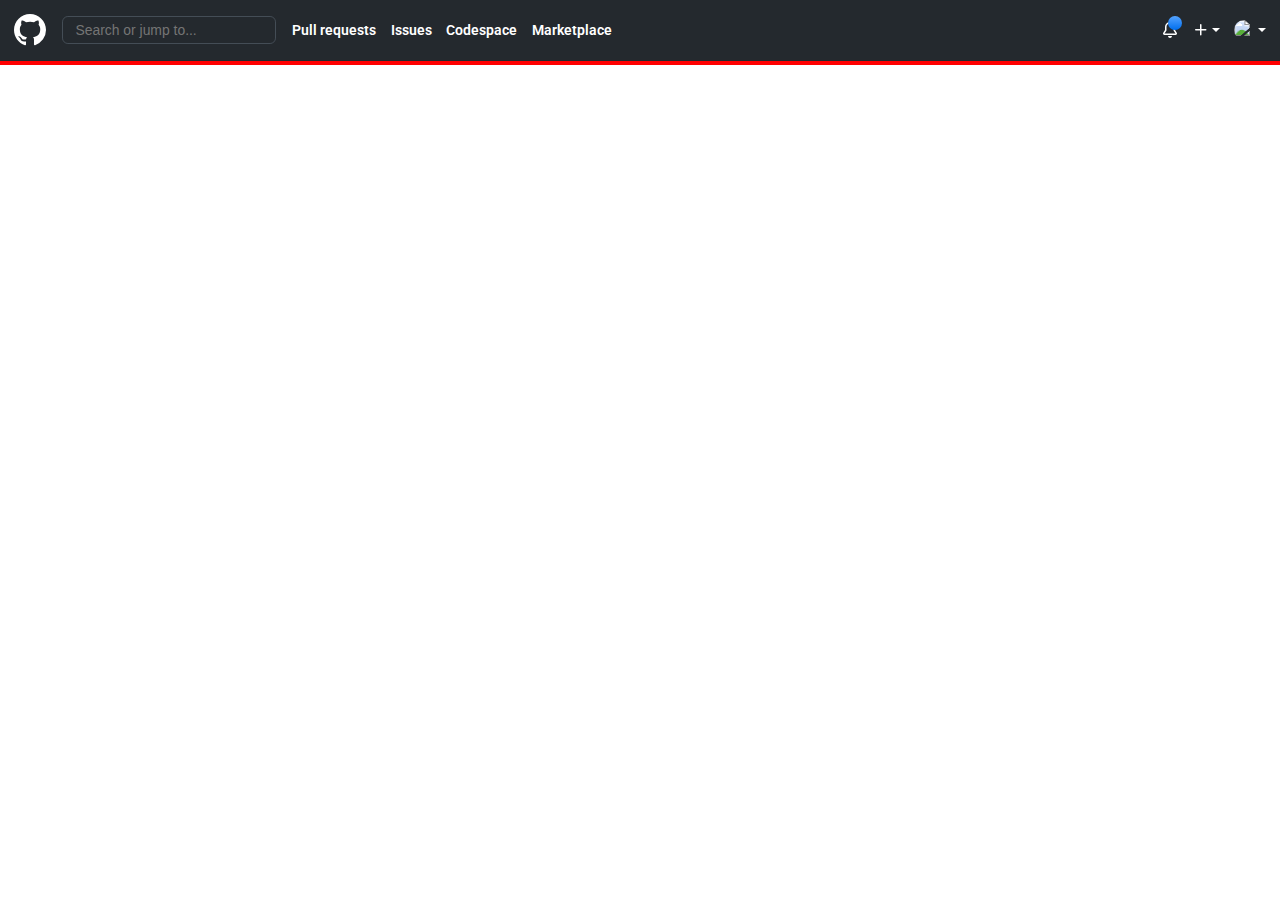
==== index.html @ ff1bb0bd "done with the header part" ====
<!DOCTYPE html>
<html lang="en">
<head>
  <meta charset="UTF-8">
  <meta http-equiv="X-UA-Compatible" content="IE=edge">
  <meta name="viewport" content="width=device-width, initial-scale=1.0">
  <link rel="stylesheet" href="style.css">
  <link rel="preconnect" href="https://fonts.gstatic.com">
  <link href="https://fonts.googleapis.com/css2?family=Roboto:wght@300;400;500;700&display=swap" rel="stylesheet">
  <title>Buycoins coding challenge</title>
</head>
<body>


  <header class="header">
    <div class="display--flex header__container">
      <div class="hide--desktop header__menu">
        <button id="menu-btn" class="menu-btn center display--flex" style="border: non;" type="button">
          <svg aria-hidden="true" viewBox="0 0 16 16" version="1.1" data-view-component="true" height="24" width="24" class="header__icon--color">
            <path fill-rule="evenodd" d="M1 2.75A.75.75 0 011.75 2h12.5a.75.75 0 110 1.5H1.75A.75.75 0 011 2.75zm0 5A.75.75 0 011.75 7h12.5a.75.75 0 110 1.5H1.75A.75.75 0 011 7.75zM1.75 12a.75.75 0 100 1.5h12.5a.75.75 0 100-1.5H1.75z"></path>
          </svg>
        </button>
      </div>
  
      <div class="display--flex center"  >
        <div class="" style=" margin-right: 1rem;">
          <a class="center display--flex" href="#" aria-label="Homepage ">
            <svg class="header__icon--color" height="32" viewBox="0 0 16 16" version="1.1" width="32" aria-hidden="true"><path fill-rule="evenodd" d="M8 0C3.58 0 0 3.58 0 8c0 3.54 2.29 6.53 5.47 7.59.4.07.55-.17.55-.38 0-.19-.01-.82-.01-1.49-2.01.37-2.53-.49-2.69-.94-.09-.23-.48-.94-.82-1.13-.28-.15-.68-.52-.01-.53.63-.01 1.08.58 1.23.82.72 1.21 1.87.87 2.33.66.07-.52.28-.87.51-1.07-1.78-.2-3.64-.89-3.64-3.95 0-.87.31-1.59.82-2.15-.08-.2-.36-1.02.08-2.12 0 0 .67-.21 2.2.82.64-.18 1.32-.27 2-.27.68 0 1.36.09 2 .27 1.53-1.04 2.2-.82 2.2-.82.44 1.1.16 1.92.08 2.12.51.56.82 1.27.82 2.15 0 3.07-1.87 3.75-3.65 3.95.29.25.54.73.54 1.48 0 1.07-.01 1.93-.01 2.2 0 .21.15.46.55.38A8.013 8.013 0 0016 8c0-4.42-3.58-8-8-8z"></path></svg>
          </a>
        </div>
  
        <div class="hide--mobile">
          <div class="display--flex center">
            <div  style="margin-right: 1rem;">
              <form class="search-form" action="">
                <div class="search-form__control display--flex center">
                  <input class="search-form__input" id="search" type="search" name="search" placeholder="Search or jump to...">
                  <img src="https://github.githubassets.com/images/search-key-slash.svg" alt="" class="">
                </div>
              </form>
            </div>

    
            <nav class="header-nav display--flex center">
              <a class="header-nav__item"  href="#">Pull requests</a>
              <a class="header-nav__item" href="#">Issues</a>
              <a class="header-nav__item" href="#">Codespace</a>
              <a class="header-nav__item" href="#">Marketplace</a>
            </nav>
          </div>
        </div>
      </div>
  
      <div class="display--flex center">
        <div class="header__icon-wrapper notification position--relative">
          <a class="center display--flex" href="#">
            <svg aria-hidden="true" viewBox="0 0 16 16" version="1.1" data-view-component="true" height="16" width="16" class="header__icon--color">
              <path d="M8 16a2 2 0 001.985-1.75c.017-.137-.097-.25-.235-.25h-3.5c-.138 0-.252.113-.235.25A2 2 0 008 16z"></path><path fill-rule="evenodd" d="M8 1.5A3.5 3.5 0 004.5 5v2.947c0 .346-.102.683-.294.97l-1.703 2.556a.018.018 0 00-.003.01l.001.006c0 .002.002.004.004.006a.017.017 0 00.006.004l.007.001h10.964l.007-.001a.016.016 0 00.006-.004.016.016 0 00.004-.006l.001-.007a.017.017 0 00-.003-.01l-1.703-2.554a1.75 1.75 0 01-.294-.97V5A3.5 3.5 0 008 1.5zM3 5a5 5 0 0110 0v2.947c0 .05.015.098.042.139l1.703 2.555A1.518 1.518 0 0113.482 13H2.518a1.518 1.518 0 01-1.263-2.36l1.703-2.554A.25.25 0 003 7.947V5z"></path>
            </svg>
          </a>
          <span class="notification-indicator"></span>
        </div>
 
  
        <div class="hide--mobile header__icon-wrapper">
          <div class="center display--flex">
            <svg class="header__icon--color" aria-hidden="true" viewBox="0 0 16 16" version="1.1" data-view-component="true" height="16" width="16" class="octicon octicon-plus">
              <path fill-rule="evenodd" d="M7.75 2a.75.75 0 01.75.75V7h4.25a.75.75 0 110 1.5H8.5v4.25a.75.75 0 11-1.5 0V8.5H2.75a.75.75 0 010-1.5H7V2.75A.75.75 0 017.75 2z"></path>
            </svg>
            <span class="dropdown-icon"></span>
          </div>
        </div>
  
        <div class="hide--mobile header__icon-wrapper">
          <div class="center display--flex">
            <img src="https://avatars.githubusercontent.com/u/23723199?s=60&amp;v=4" alt="@domkoder" size="20" data-view-component="true" height="20" width="20" class="header__avatar">
            <span class="dropdown-icon"></span>
          </div>
        </div>
      </div>
    </div>

    <div id="mobile-nav" class="hide">
      <div class="display--flex flex--colume">
        <div>
          <form class="search-form" action="">
            <div class="search-form__control display--flex center">
              <input class="search-form__input" id="search" type="search" name="search" placeholder="Search or jump to...">
              <img src="https://github.githubassets.com/images/search-key-slash.svg" alt="" class="">
            </div>
          </form>
        </div>
  
  
        <nav class="header-nav display--flex flex--colume">
          <a class="header-nav__item"  href="#">Pull requests</a>
          <a class="header-nav__item" href="#">Issues</a>
          <a class="header-nav__item" href="#">Codespace</a>
          <a class="header-nav__item" href="#">Marketplace</a>
        </nav>
      </div>
    </div>
  </header>
  <main style="border: 2px solid red;">

  </main>
</body>
<script src="app.js"></script>
</html>
---- style.css ----
* {
	box-sizing: border-box;
}

body {
	border: 0;
	margin: 0;
	font-family: "Roboto", sans-serif;
}

a {
	text-decoration: none;
}

.header {
	padding: 0.9rem;
	font-size: 0.87rem;
	line-height: 1.5;
	color: #ffffffb3;
	background-color: #24292e;
}

.header__container {
	flex-direction: row;
	justify-content: space-between;
	align-items: center;
}

.header__icon--color {
	fill: #fff;
}

.header__menu {
	/* border: 2px solid white; */
}

.header-nav {
	/* border: 2px solid purple; */
}

.header-nav__item {
	font-weight: 600;
	color: #fff;
	white-space: nowrap;
	padding-top: 0.5rem;
	padding-bottom: 0.5rem;
	border-top: 1px solid #444d56;
}

.header__avatar {
	border-radius: 50%;
}

.search-form {
	margin-top: 1rem;
	margin-bottom: 1rem;
}

.search-form__control {
	padding-right: 0.5rem;
	width: 100%;
	max-width: 100%;
	font-weight: 400;
	font-size: inherit;
	color: #fff;
	vertical-align: middle;
	background-color: #24292e;
	border: 1px solid #444d56;
	box-shadow: none;
	border-radius: 0.37rem;
}

.search-form__input {
	padding: 0.31rem 0.75rem;
	width: 100%;
	font-size: inherit;
	color: inherit;
	background: none;
	border: 0;
	box-shadow: none;
	outline: none;
}

.search-form__control:focus-within {
	border: 1px solid #0366d6;
	background-color: #444d56;
}

.dropdown-icon {
	display: inline-block;
	vertical-align: middle;
	content: "";
	border-top: 4px solid #ffffff;
	border-right: 4px solid transparent;
	border-bottom: 0 solid transparent;
	border-left: 4px solid transparent;
	margin-left: 0.2rem;
}

.menu-btn {
	border: none;
	background-color: transparent;
	margin: 0;
	padding: 0;
	/* border: 2px solid red; */
	/* display: flex;
	align-items: center;
	justify-content: center; */
}

.notification-indicator {
	position: absolute;
	top: -0.37rem;
	left: 0.37rem;
	display: block;
	width: 0.87rem;
	height: 0.87rem;
	background-image: linear-gradient(#54a3ff, #006eed);
	/* background-clip: padding-box; */
	border-radius: 50%;
}

.position--relative {
	position: relative;
}
.border--red {
	border: 2px solid red;
}

.border--green {
	border: 2px solid green;
}

.border--yellow {
	border: 2px solid pink;
}

.hide {
	display: none;
}

.show {
	display: block;
}

.hide--mobile {
	display: none;
}

.hide--desktop {
	display: block;
}

.display--flex {
	display: flex;
}

.flex--colume {
	flex-direction: column;
}

.center {
	align-items: center;
	justify-content: center;
}

/* Desktop */
@media screen and (min-width: 770px) {
	.hide--mobile {
		display: block;
	}
	.hide--desktop {
		display: none;
	}

	.header-nav__item + .header-nav__item,
	.header__icon-wrapper + .header__icon-wrapper {
		margin-left: 0.9rem;
	}

	.search-form {
		margin-top: 0;
		margin-bottom: 0;
	}

	.header-nav__item {
		padding-top: 0rem;
		padding-bottom: 0rem;
		border-top: none;
	}
}
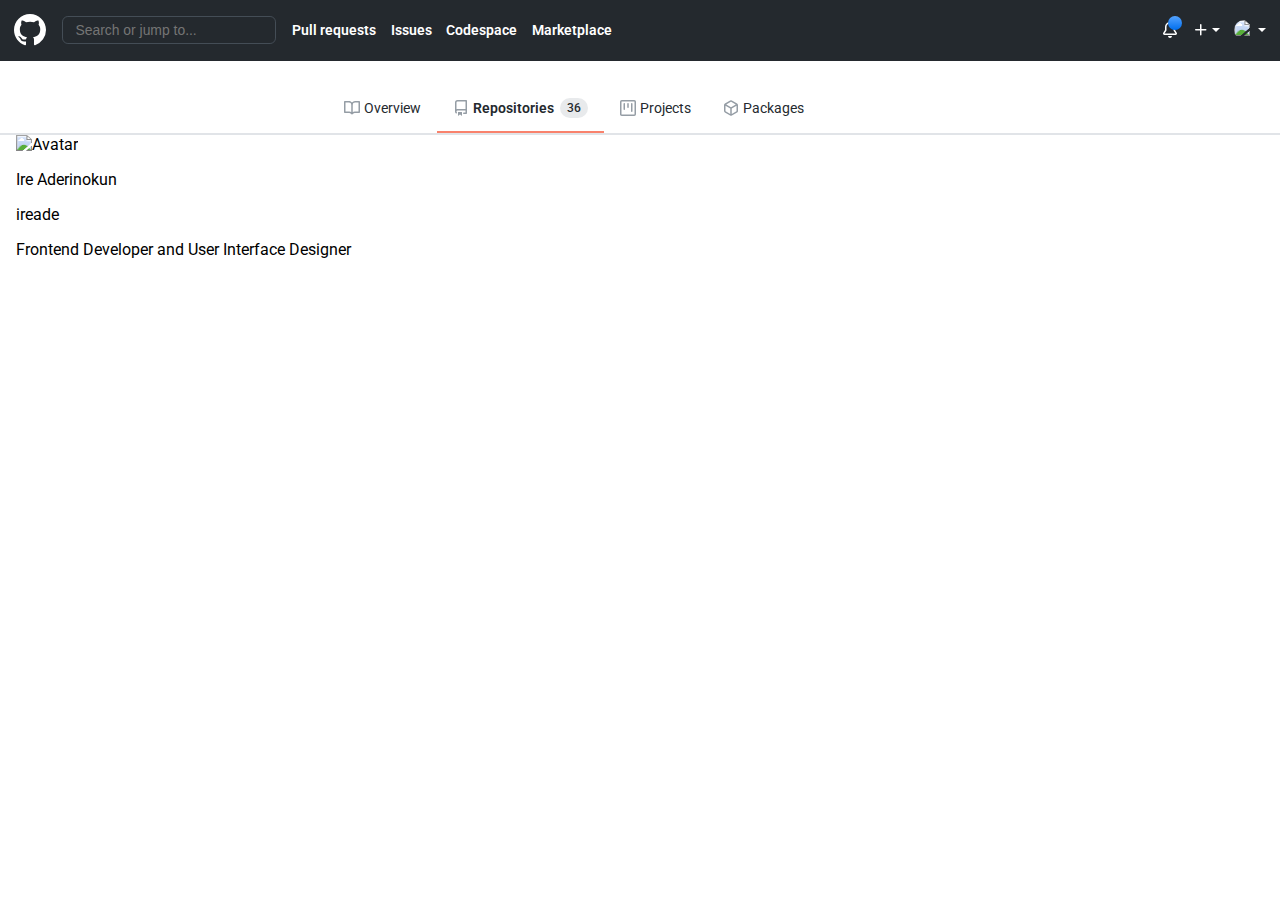
==== commit bce969d3: "trying something new" ====
--- a/index.html
+++ b/index.html
@@ -101,9 +101,64 @@
       </div>
     </div>
   </header>
-  <main style="border: 2px solid red;">
+  <main">
+    <div class="line hide--mobile" style="margin-top: 1.5rem;">
+      <div class="container display--flex">
+        <div class="invisible-div" style="width: 25%; flex-shrink: 0;"></div>
+        <nav class="sub-nav display--flex">
+          <a href="#" class="sub-nav__item display--flex center">
+            <svg aria-hidden="true" viewBox="0 0 16 16" version="1.1" data-view-component="true" height="16" width="16" class="sub-nav__icon">
+              <path fill-rule="evenodd" d="M0 1.75A.75.75 0 01.75 1h4.253c1.227 0 2.317.59 3 1.501A3.744 3.744 0 0111.006 1h4.245a.75.75 0 01.75.75v10.5a.75.75 0 01-.75.75h-4.507a2.25 2.25 0 00-1.591.659l-.622.621a.75.75 0 01-1.06 0l-.622-.621A2.25 2.25 0 005.258 13H.75a.75.75 0 01-.75-.75V1.75zm8.755 3a2.25 2.25 0 012.25-2.25H14.5v9h-3.757c-.71 0-1.4.201-1.992.572l.004-7.322zm-1.504 7.324l.004-5.073-.002-2.253A2.25 2.25 0 005.003 2.5H1.5v9h3.757a3.75 3.75 0 011.994.574z"></path>
+            </svg>
 
+            Overview
+          </a>
+
+          <a href="#" class="sub-nav__item sub-nav__item--active display--flex center">
+            <svg aria-hidden="true" viewBox="0 0 16 16" version="1.1" data-view-component="true" height="16" width="16" class="sub-nav__icon">
+              <path fill-rule="evenodd" d="M2 2.5A2.5 2.5 0 014.5 0h8.75a.75.75 0 01.75.75v12.5a.75.75 0 01-.75.75h-2.5a.75.75 0 110-1.5h1.75v-2h-8a1 1 0 00-.714 1.7.75.75 0 01-1.072 1.05A2.495 2.495 0 012 11.5v-9zm10.5-1V9h-8c-.356 0-.694.074-1 .208V2.5a1 1 0 011-1h8zM5 12.25v3.25a.25.25 0 00.4.2l1.45-1.087a.25.25 0 01.3 0L8.6 15.7a.25.25 0 00.4-.2v-3.25a.25.25 0 00-.25-.25h-3.5a.25.25 0 00-.25.25z"></path>
+            </svg>
+            
+            Repositories
+
+            <span class="count">36</span>
+          </a>
+
+          <a href="#" class="sub-nav__item display--flex center">
+            <svg aria-hidden="true" viewBox="0 0 16 16" version="1.1" data-view-component="true" height="16" width="16" class="sub-nav__icon">
+              <path fill-rule="evenodd" d="M1.75 0A1.75 1.75 0 000 1.75v12.5C0 15.216.784 16 1.75 16h12.5A1.75 1.75 0 0016 14.25V1.75A1.75 1.75 0 0014.25 0H1.75zM1.5 1.75a.25.25 0 01.25-.25h12.5a.25.25 0 01.25.25v12.5a.25.25 0 01-.25.25H1.75a.25.25 0 01-.25-.25V1.75zM11.75 3a.75.75 0 00-.75.75v7.5a.75.75 0 001.5 0v-7.5a.75.75 0 00-.75-.75zm-8.25.75a.75.75 0 011.5 0v5.5a.75.75 0 01-1.5 0v-5.5zM8 3a.75.75 0 00-.75.75v3.5a.75.75 0 001.5 0v-3.5A.75.75 0 008 3z"></path>
+            </svg>
+            
+            Projects
+          </a>
+
+          <a href="#" class="sub-nav__item display--flex center">
+            <svg aria-hidden="true" viewBox="0 0 16 16" version="1.1" data-view-component="true" height="16" width="16" class="sub-nav__icon">
+              <path fill-rule="evenodd" d="M8.878.392a1.75 1.75 0 00-1.756 0l-5.25 3.045A1.75 1.75 0 001 4.951v6.098c0 .624.332 1.2.872 1.514l5.25 3.045a1.75 1.75 0 001.756 0l5.25-3.045c.54-.313.872-.89.872-1.514V4.951c0-.624-.332-1.2-.872-1.514L8.878.392zM7.875 1.69a.25.25 0 01.25 0l4.63 2.685L8 7.133 3.245 4.375l4.63-2.685zM2.5 5.677v5.372c0 .09.047.171.125.216l4.625 2.683V8.432L2.5 5.677zm6.25 8.271l4.625-2.683a.25.25 0 00.125-.216V5.677L8.75 8.432v5.516z"></path>
+            </svg>
+            
+            Packages
+          </a>
+        </nav>
+      </div>
+    </div>
+    <div class="container display--flex">
+      <div class="invisible-div">
+        <div>
+          <div>
+            <img style="height:auto;" alt="Avatar" width="260" height="260" class="avatar avatar-user width-full border color-bg-primary" src="https://avatars.githubusercontent.com/u/8677283?v=4">
+          </div>
+          <div>
+            <p>Ire Aderinokun</p>
+            <p>ireade</p>
+          </div>
+        </div>
+
+        <p>Frontend Developer and User Interface Designer</p>      
+      </div>
+
+    </div>
   </main>
 </body>
-<script src="app.js"></script>
+<script src="ui.js"></script>
 </html>--- a/style.css
+++ b/style.css
@@ -6,6 +6,7 @@
 	border: 0;
 	margin: 0;
 	font-family: "Roboto", sans-serif;
+	overflow: auto;
 }
 
 a {
@@ -120,9 +121,59 @@
 	border-radius: 50%;
 }
 
+.sub-nav {
+	width: 75%;
+	flex-shrink: 0;
+}
+
+.sub-nav__item {
+	padding: 8px 16px;
+	font-size: 14px;
+	line-height: 30px;
+	color: #24292e;
+	border: 0;
+	border-bottom: 2px solid transparent;
+}
+
+.sub-nav__item--active {
+	font-weight: 600;
+	color: #24292e;
+	border-bottom-color: #f9826c;
+}
+
+.sub-nav__icon {
+	margin-right: 4px;
+	fill: #959da5;
+}
+
+.container {
+	max-width: 1400px;
+	margin: 0 auto;
+	padding: 0 1rem;
+}
+
+.line {
+	border-bottom: 2px solid #e1e4e8;
+}
+
+.count {
+	display: inline-block;
+	/* min-width: 20px; */
+	padding: 0 6px;
+	margin-left: 6px;
+	font-size: 12px;
+	font-weight: 500;
+	line-height: 18px;
+	color: #24292e;
+	background-color: #d1d5da80;
+	border: 1px solid transparent;
+	border-radius: 2em;
+}
+
 .position--relative {
 	position: relative;
 }
+
 .border--red {
 	border: 2px solid red;
 }
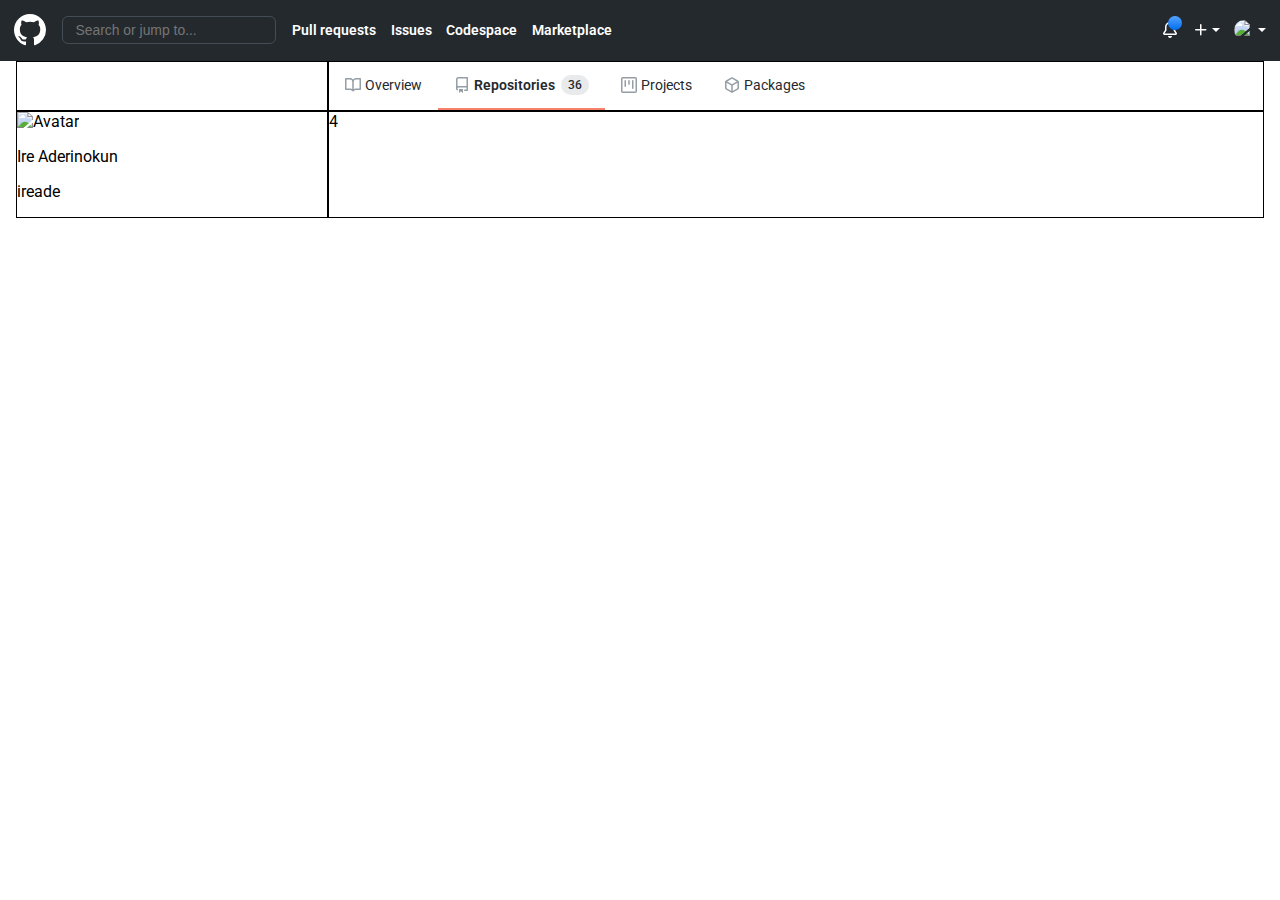
==== commit d4e338e7: "made few changes" ====
--- a/index.html
+++ b/index.html
@@ -102,61 +102,65 @@
     </div>
   </header>
   <main">
-    <div class="line hide--mobile" style="margin-top: 1.5rem;">
-      <div class="container display--flex">
-        <div class="invisible-div" style="width: 25%; flex-shrink: 0;"></div>
-        <nav class="sub-nav display--flex">
-          <a href="#" class="sub-nav__item display--flex center">
-            <svg aria-hidden="true" viewBox="0 0 16 16" version="1.1" data-view-component="true" height="16" width="16" class="sub-nav__icon">
-              <path fill-rule="evenodd" d="M0 1.75A.75.75 0 01.75 1h4.253c1.227 0 2.317.59 3 1.501A3.744 3.744 0 0111.006 1h4.245a.75.75 0 01.75.75v10.5a.75.75 0 01-.75.75h-4.507a2.25 2.25 0 00-1.591.659l-.622.621a.75.75 0 01-1.06 0l-.622-.621A2.25 2.25 0 005.258 13H.75a.75.75 0 01-.75-.75V1.75zm8.755 3a2.25 2.25 0 012.25-2.25H14.5v9h-3.757c-.71 0-1.4.201-1.992.572l.004-7.322zm-1.504 7.324l.004-5.073-.002-2.253A2.25 2.25 0 005.003 2.5H1.5v9h3.757a3.75 3.75 0 011.994.574z"></path>
-            </svg>
+    <div class="container">
+      <div class="main__container display--flex">
+        <div class="main__block main__block--1">
+          <!-- <div class="invisible-div" ></div> -->
+        </div>
 
-            Overview
-          </a>
+        <!-- sub navigation -->
+        <div class="main__block main__block--2">
+          <nav class="sub-nav display--flex">
+            <a href="#" class="sub-nav__item display--flex center">
+              <svg aria-hidden="true" viewBox="0 0 16 16" version="1.1" data-view-component="true" height="16" width="16" class="sub-nav__icon">
+                <path fill-rule="evenodd" d="M0 1.75A.75.75 0 01.75 1h4.253c1.227 0 2.317.59 3 1.501A3.744 3.744 0 0111.006 1h4.245a.75.75 0 01.75.75v10.5a.75.75 0 01-.75.75h-4.507a2.25 2.25 0 00-1.591.659l-.622.621a.75.75 0 01-1.06 0l-.622-.621A2.25 2.25 0 005.258 13H.75a.75.75 0 01-.75-.75V1.75zm8.755 3a2.25 2.25 0 012.25-2.25H14.5v9h-3.757c-.71 0-1.4.201-1.992.572l.004-7.322zm-1.504 7.324l.004-5.073-.002-2.253A2.25 2.25 0 005.003 2.5H1.5v9h3.757a3.75 3.75 0 011.994.574z"></path>
+              </svg>
 
-          <a href="#" class="sub-nav__item sub-nav__item--active display--flex center">
-            <svg aria-hidden="true" viewBox="0 0 16 16" version="1.1" data-view-component="true" height="16" width="16" class="sub-nav__icon">
-              <path fill-rule="evenodd" d="M2 2.5A2.5 2.5 0 014.5 0h8.75a.75.75 0 01.75.75v12.5a.75.75 0 01-.75.75h-2.5a.75.75 0 110-1.5h1.75v-2h-8a1 1 0 00-.714 1.7.75.75 0 01-1.072 1.05A2.495 2.495 0 012 11.5v-9zm10.5-1V9h-8c-.356 0-.694.074-1 .208V2.5a1 1 0 011-1h8zM5 12.25v3.25a.25.25 0 00.4.2l1.45-1.087a.25.25 0 01.3 0L8.6 15.7a.25.25 0 00.4-.2v-3.25a.25.25 0 00-.25-.25h-3.5a.25.25 0 00-.25.25z"></path>
-            </svg>
-            
-            Repositories
+              Overview
+            </a>
 
-            <span class="count">36</span>
-          </a>
+            <a href="#" class="sub-nav__item sub-nav__item--active display--flex center">
+              <svg aria-hidden="true" viewBox="0 0 16 16" version="1.1" data-view-component="true" height="16" width="16" class="sub-nav__icon">
+                <path fill-rule="evenodd" d="M2 2.5A2.5 2.5 0 014.5 0h8.75a.75.75 0 01.75.75v12.5a.75.75 0 01-.75.75h-2.5a.75.75 0 110-1.5h1.75v-2h-8a1 1 0 00-.714 1.7.75.75 0 01-1.072 1.05A2.495 2.495 0 012 11.5v-9zm10.5-1V9h-8c-.356 0-.694.074-1 .208V2.5a1 1 0 011-1h8zM5 12.25v3.25a.25.25 0 00.4.2l1.45-1.087a.25.25 0 01.3 0L8.6 15.7a.25.25 0 00.4-.2v-3.25a.25.25 0 00-.25-.25h-3.5a.25.25 0 00-.25.25z"></path>
+              </svg>
+              
+              Repositories
 
-          <a href="#" class="sub-nav__item display--flex center">
-            <svg aria-hidden="true" viewBox="0 0 16 16" version="1.1" data-view-component="true" height="16" width="16" class="sub-nav__icon">
-              <path fill-rule="evenodd" d="M1.75 0A1.75 1.75 0 000 1.75v12.5C0 15.216.784 16 1.75 16h12.5A1.75 1.75 0 0016 14.25V1.75A1.75 1.75 0 0014.25 0H1.75zM1.5 1.75a.25.25 0 01.25-.25h12.5a.25.25 0 01.25.25v12.5a.25.25 0 01-.25.25H1.75a.25.25 0 01-.25-.25V1.75zM11.75 3a.75.75 0 00-.75.75v7.5a.75.75 0 001.5 0v-7.5a.75.75 0 00-.75-.75zm-8.25.75a.75.75 0 011.5 0v5.5a.75.75 0 01-1.5 0v-5.5zM8 3a.75.75 0 00-.75.75v3.5a.75.75 0 001.5 0v-3.5A.75.75 0 008 3z"></path>
-            </svg>
-            
-            Projects
-          </a>
+              <span class="count">36</span>
+            </a>
 
-          <a href="#" class="sub-nav__item display--flex center">
-            <svg aria-hidden="true" viewBox="0 0 16 16" version="1.1" data-view-component="true" height="16" width="16" class="sub-nav__icon">
-              <path fill-rule="evenodd" d="M8.878.392a1.75 1.75 0 00-1.756 0l-5.25 3.045A1.75 1.75 0 001 4.951v6.098c0 .624.332 1.2.872 1.514l5.25 3.045a1.75 1.75 0 001.756 0l5.25-3.045c.54-.313.872-.89.872-1.514V4.951c0-.624-.332-1.2-.872-1.514L8.878.392zM7.875 1.69a.25.25 0 01.25 0l4.63 2.685L8 7.133 3.245 4.375l4.63-2.685zM2.5 5.677v5.372c0 .09.047.171.125.216l4.625 2.683V8.432L2.5 5.677zm6.25 8.271l4.625-2.683a.25.25 0 00.125-.216V5.677L8.75 8.432v5.516z"></path>
-            </svg>
-            
-            Packages
-          </a>
-        </nav>
-      </div>
-    </div>
-    <div class="container display--flex">
-      <div class="invisible-div">
-        <div>
+            <a href="#" class="sub-nav__item display--flex center">
+              <svg aria-hidden="true" viewBox="0 0 16 16" version="1.1" data-view-component="true" height="16" width="16" class="sub-nav__icon">
+                <path fill-rule="evenodd" d="M1.75 0A1.75 1.75 0 000 1.75v12.5C0 15.216.784 16 1.75 16h12.5A1.75 1.75 0 0016 14.25V1.75A1.75 1.75 0 0014.25 0H1.75zM1.5 1.75a.25.25 0 01.25-.25h12.5a.25.25 0 01.25.25v12.5a.25.25 0 01-.25.25H1.75a.25.25 0 01-.25-.25V1.75zM11.75 3a.75.75 0 00-.75.75v7.5a.75.75 0 001.5 0v-7.5a.75.75 0 00-.75-.75zm-8.25.75a.75.75 0 011.5 0v5.5a.75.75 0 01-1.5 0v-5.5zM8 3a.75.75 0 00-.75.75v3.5a.75.75 0 001.5 0v-3.5A.75.75 0 008 3z"></path>
+              </svg>
+              
+              Projects
+            </a>
+
+            <a href="#" class="sub-nav__item display--flex center">
+              <svg aria-hidden="true" viewBox="0 0 16 16" version="1.1" data-view-component="true" height="16" width="16" class="sub-nav__icon">
+                <path fill-rule="evenodd" d="M8.878.392a1.75 1.75 0 00-1.756 0l-5.25 3.045A1.75 1.75 0 001 4.951v6.098c0 .624.332 1.2.872 1.514l5.25 3.045a1.75 1.75 0 001.756 0l5.25-3.045c.54-.313.872-.89.872-1.514V4.951c0-.624-.332-1.2-.872-1.514L8.878.392zM7.875 1.69a.25.25 0 01.25 0l4.63 2.685L8 7.133 3.245 4.375l4.63-2.685zM2.5 5.677v5.372c0 .09.047.171.125.216l4.625 2.683V8.432L2.5 5.677zm6.25 8.271l4.625-2.683a.25.25 0 00.125-.216V5.677L8.75 8.432v5.516z"></path>
+              </svg>
+              
+              Packages
+            </a>
+          </nav>
+        </div>
+
+        <!-- profile details -->
+        <div class="main__block main__block--3">
           <div>
-            <img style="height:auto;" alt="Avatar" width="260" height="260" class="avatar avatar-user width-full border color-bg-primary" src="https://avatars.githubusercontent.com/u/8677283?v=4">
-          </div>
-          <div>
-            <p>Ire Aderinokun</p>
-            <p>ireade</p>
+            <div>
+              <img style="height:auto;" alt="Avatar" width="260" height="260" class="avatar avatar-user width-full border color-bg-primary" src="https://avatars.githubusercontent.com/u/8677283?v=4">
+            </div>
+            <div>
+              <p>Ire Aderinokun</p>
+              <p>ireade</p>
+            </div>
           </div>
         </div>
-
-        <p>Frontend Developer and User Interface Designer</p>      
+        <div class="main__block main__block--4">4</div>
       </div>
-
     </div>
   </main>
 </body>
--- a/style.css
+++ b/style.css
@@ -121,9 +121,34 @@
 	border-radius: 50%;
 }
 
+.main__container {
+	flex-direction: column;
+}
+
+.main__block {
+	width: 100%;
+}
+
+.main__block--1 {
+	display: none;
+}
+
+.main__block--2 {
+	order: 2;
+}
+
+.main__block--3 {
+	order: 1;
+}
+.main__block--4 {
+	order: 3;
+}
+
 .sub-nav {
-	width: 75%;
+	/* width: 75%; */
 	flex-shrink: 0;
+	overflow: auto;
+	white-space: nowrap;
 }
 
 .sub-nav__item {
@@ -146,6 +171,7 @@
 	fill: #959da5;
 }
 
+/* utility  classes*/
 .container {
 	max-width: 1400px;
 	margin: 0 auto;
@@ -239,4 +265,29 @@
 		padding-bottom: 0rem;
 		border-top: none;
 	}
-}
+
+	.main__container {
+		flex-wrap: wrap;
+		flex-direction: row;
+	}
+
+	.main__block {
+		order: 0;
+		flex-shrink: 0;
+		border: 1px solid black;
+	}
+
+	.main__block--1 {
+		display: block;
+	}
+
+	.main__block--1,
+	.main__block--3 {
+		width: 25%;
+	}
+
+	.main__block--4,
+	.main__block--2 {
+		width: 75%;
+	}
+}
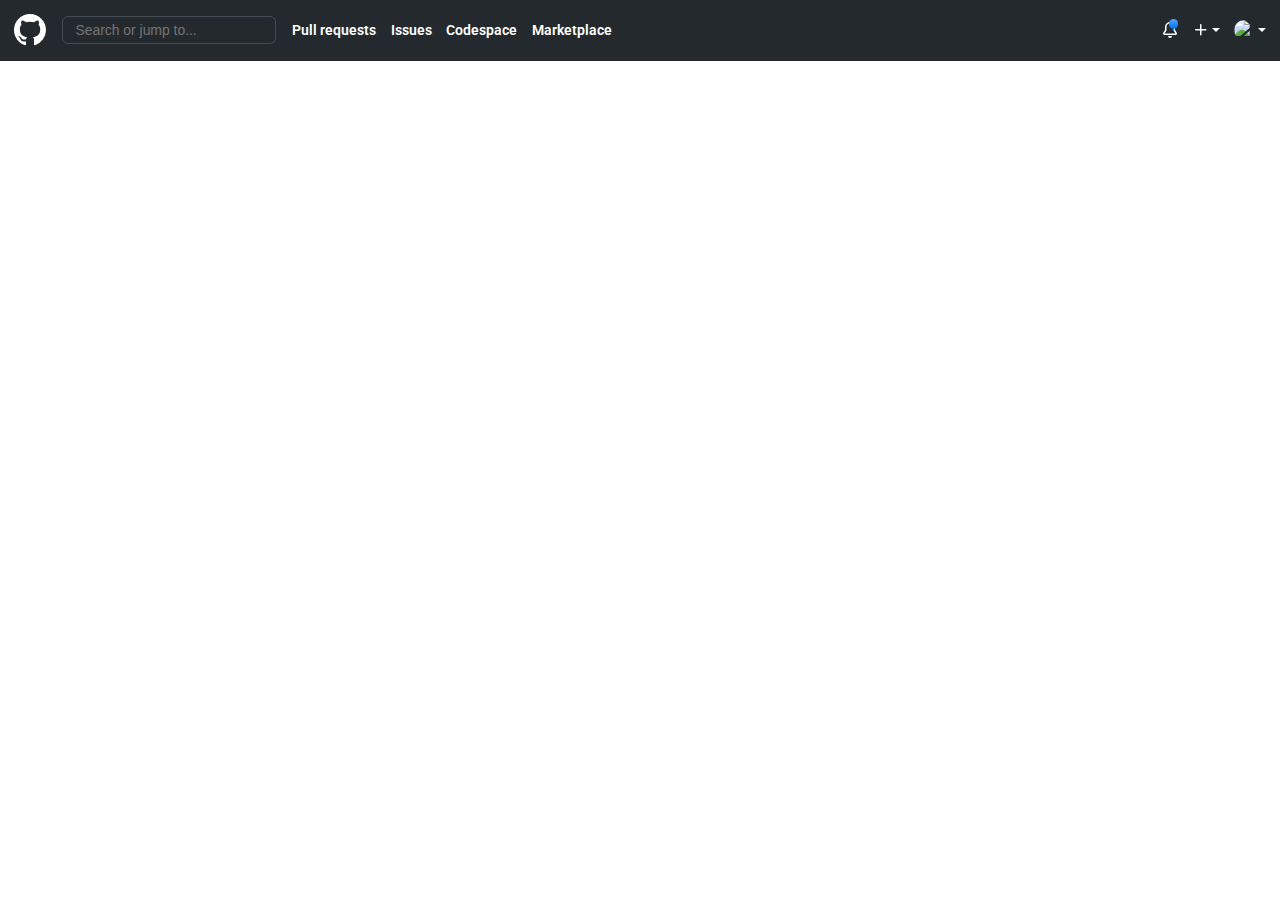
==== commit ff2a95f5: "restructured and added new changes" ====
--- a/index.html
+++ b/index.html
@@ -4,7 +4,7 @@
   <meta charset="UTF-8">
   <meta http-equiv="X-UA-Compatible" content="IE=edge">
   <meta name="viewport" content="width=device-width, initial-scale=1.0">
-  <link rel="stylesheet" href="style.css">
+  <link rel="stylesheet" href="css/style.css">
   <link rel="preconnect" href="https://fonts.gstatic.com">
   <link href="https://fonts.googleapis.com/css2?family=Roboto:wght@300;400;500;700&display=swap" rel="stylesheet">
   <title>Buycoins coding challenge</title>
@@ -13,6 +13,7 @@
 
 
   <header class="header">
+
     <div class="display--flex header__container">
       <div class="hide--desktop header__menu">
         <button id="menu-btn" class="menu-btn center display--flex" style="border: non;" type="button">
@@ -34,7 +35,7 @@
             <div  style="margin-right: 1rem;">
               <form class="search-form" action="">
                 <div class="search-form__control display--flex center">
-                  <input class="search-form__input" id="search" type="search" name="search" placeholder="Search or jump to...">
+                  <input class="search-form__input" id="searchUserDesktop" type="search" name="search" placeholder="Search or jump to...">
                   <img src="https://github.githubassets.com/images/search-key-slash.svg" alt="" class="">
                 </div>
               </form>
@@ -85,7 +86,7 @@
         <div>
           <form class="search-form" action="">
             <div class="search-form__control display--flex center">
-              <input class="search-form__input" id="search" type="search" name="search" placeholder="Search or jump to...">
+              <input class="search-form__input" id="searchUserMobile" type="search" name="search" placeholder="Search or jump to...">
               <img src="https://github.githubassets.com/images/search-key-slash.svg" alt="" class="">
             </div>
           </form>
@@ -102,15 +103,16 @@
     </div>
   </header>
   <main">
-    <div class="container">
-      <div class="main__container display--flex">
-        <div class="main__block main__block--1">
-          <!-- <div class="invisible-div" ></div> -->
-        </div>
+    <div class="container--mb" id="userInfo">
+      <div class="main__container display--flex hide" id="main">
+        <!-- invisible section -->
+        <section class="main__block main__block--1 line" id="hide">
+        </section>
+        <!-- end invisible section-->
 
-        <!-- sub navigation -->
-        <div class="main__block main__block--2">
-          <nav class="sub-nav display--flex">
+        <!-- sub navigation section-->
+        <section class="main__block main__block--2 line" id="navbar">
+          <nav class="sub-nav display--flex" id="sticky-nav">
             <a href="#" class="sub-nav__item display--flex center">
               <svg aria-hidden="true" viewBox="0 0 16 16" version="1.1" data-view-component="true" height="16" width="16" class="sub-nav__icon">
                 <path fill-rule="evenodd" d="M0 1.75A.75.75 0 01.75 1h4.253c1.227 0 2.317.59 3 1.501A3.744 3.744 0 0111.006 1h4.245a.75.75 0 01.75.75v10.5a.75.75 0 01-.75.75h-4.507a2.25 2.25 0 00-1.591.659l-.622.621a.75.75 0 01-1.06 0l-.622-.621A2.25 2.25 0 005.258 13H.75a.75.75 0 01-.75-.75V1.75zm8.755 3a2.25 2.25 0 012.25-2.25H14.5v9h-3.757c-.71 0-1.4.201-1.992.572l.004-7.322zm-1.504 7.324l.004-5.073-.002-2.253A2.25 2.25 0 005.003 2.5H1.5v9h3.757a3.75 3.75 0 011.994.574z"></path>
@@ -138,31 +140,47 @@
             </a>
 
             <a href="#" class="sub-nav__item display--flex center">
-              <svg aria-hidden="true" viewBox="0 0 16 16" version="1.1" data-view-component="true" height="16" width="16" class="sub-nav__icon">
+              <svg  aria-hidden="true" viewBox="0 0 16 16" version="1.1" data-view-component="true" height="16" width="16" class="sub-nav__icon">
                 <path fill-rule="evenodd" d="M8.878.392a1.75 1.75 0 00-1.756 0l-5.25 3.045A1.75 1.75 0 001 4.951v6.098c0 .624.332 1.2.872 1.514l5.25 3.045a1.75 1.75 0 001.756 0l5.25-3.045c.54-.313.872-.89.872-1.514V4.951c0-.624-.332-1.2-.872-1.514L8.878.392zM7.875 1.69a.25.25 0 01.25 0l4.63 2.685L8 7.133 3.245 4.375l4.63-2.685zM2.5 5.677v5.372c0 .09.047.171.125.216l4.625 2.683V8.432L2.5 5.677zm6.25 8.271l4.625-2.683a.25.25 0 00.125-.216V5.677L8.75 8.432v5.516z"></path>
               </svg>
               
               Packages
             </a>
           </nav>
+        </section>
+        <!-- end sub-navigation -->
+
+        <!-- profile details  section-->
+        <div class="main__block main__block--3" id="profile">
+          
         </div>
+        <!-- end profile details section -->
 
-        <!-- profile details -->
-        <div class="main__block main__block--3">
-          <div>
-            <div>
-              <img style="height:auto;" alt="Avatar" width="260" height="260" class="avatar avatar-user width-full border color-bg-primary" src="https://avatars.githubusercontent.com/u/8677283?v=4">
-            </div>
-            <div>
-              <p>Ire Aderinokun</p>
-              <p>ireade</p>
+
+        <!-- repository Section -->
+        <div class="main__block main__block--4">
+
+          <div class="repo-section">
+            <form class="search-form" action="">
+              <input class="search-form__input search-form__input--repo " id="search" type="search" name="search" placeholder="Find a repository…">
+            </form>
+
+            <div class="line"></div>
+
+            <!-- <div class="repo-count repo__description line">
+              130 result for public repositories
+            </div> -->
+
+            <div class="repos" id="repos">
             </div>
           </div>
         </div>
-        <div class="main__block main__block--4">4</div>
+        <!-- repository Section end -->
       </div>
     </div>
   </main>
 </body>
-<script src="ui.js"></script>
+<script src="js/guthub.js"></script>
+<script src="js/ui.js"></script>
+<script src="js/app.js"></script>
 </html>--- a/css/style.css
+++ b/css/style.css
@@ -0,0 +1,455 @@
+* {
+	box-sizing: border-box;
+}
+
+body {
+	border: 0;
+	margin: 0;
+	font-family: "Roboto", sans-serif;
+	overflow: auto;
+	line-height: 1.5;
+	color: #24292e;
+}
+
+a {
+	text-decoration: none;
+}
+
+.header {
+	padding: 0.9rem;
+	font-size: 0.87rem;
+	line-height: 1.5;
+	color: #ffffffb3;
+	background-color: #24292e;
+}
+
+.header__container {
+	flex-direction: row;
+	justify-content: space-between;
+	align-items: center;
+}
+
+.header__icon--color {
+	fill: #fff;
+}
+
+.header-nav__item {
+	font-weight: 600;
+	color: #fff;
+	white-space: nowrap;
+	padding-top: 0.5rem;
+	padding-bottom: 0.5rem;
+	border-top: 0.06 solid #444d56;
+}
+
+.header__avatar {
+	border-radius: 50%;
+}
+
+.search-form {
+	margin-top: 1rem;
+	margin-bottom: 1rem;
+}
+
+.search-form__control {
+	padding-right: 0.5rem;
+	width: 100%;
+	max-width: 100%;
+	font-weight: 400;
+	font-size: inherit;
+	color: #fff;
+	vertical-align: middle;
+	background-color: #24292e;
+	border: 0.06rem solid #444d56;
+	box-shadow: none;
+	border-radius: 0.37rem;
+}
+
+.search-form__input {
+	padding: 0.31rem 0.75rem;
+	width: 100%;
+	font-size: inherit;
+	color: inherit;
+	background: none;
+	border: 0;
+	box-shadow: none;
+	outline: none;
+}
+
+.search-form__input--repo {
+	padding: 0.4rem 0.75rem;
+	font-size: 0.87rem;
+	background-color: #fff;
+	border: 0.06rem solid #e1e4e8;
+	border-radius: 0.37rem;
+}
+
+.search-form__input--repo:focus {
+	border: 0.06 solid #0366d6;
+}
+
+.search-form__control:focus-within {
+	background-color: #444d56;
+}
+
+.dropdown-icon {
+	display: inline-block;
+	vertical-align: middle;
+	content: "";
+	border-top: 0.25rem solid #ffffff;
+	border-right: 0.25rem solid transparent;
+	border-bottom: 0 solid transparent;
+	border-left: 0.25rem solid transparent;
+	margin-left: 0.2rem;
+}
+
+.menu-btn {
+	border: none;
+	background-color: transparent;
+	margin: 0;
+	padding: 0;
+	/* border: 2px solid red; */
+	/* display: flex;
+	align-items: center;
+	justify-content: center; */
+}
+
+.notification-indicator {
+	position: absolute;
+	top: -0.2rem;
+	left: 0.4rem;
+	display: block;
+	width: 0.6rem;
+	height: 0.6rem;
+	background-image: linear-gradient(#54a3ff, #006eed);
+	/* background-clip: padding-box; */
+	border-radius: 50%;
+}
+
+.main__container {
+	flex-direction: column;
+}
+
+.main__block {
+	width: 100%;
+	padding: 0 1.5rem;
+}
+
+.main__block--1 {
+	display: none;
+}
+
+.main__block--2 {
+	order: 2;
+	padding: 0;
+}
+
+.main__block--3 {
+	order: 1;
+}
+.main__block--4 {
+	order: 3;
+}
+
+.sub-nav {
+	/* width: 75%; */
+	flex-shrink: 0;
+	overflow: auto;
+	white-space: nowrap;
+}
+
+.sub-nav__item {
+	padding: 0.5rem 1rem;
+	font-size: 0.87rem;
+	line-height: 1rem;
+	color: #24292e;
+	border: 0;
+	border-bottom: 0.12rem solid transparent;
+}
+
+.sub-nav__item--active {
+	font-weight: 600;
+	color: #24292e;
+	border-bottom-color: #f9826c;
+}
+
+.sub-nav__icon {
+	margin-right: 0.25rem;
+	fill: #959da5;
+}
+
+.profile__card {
+	align-items: center;
+	padding: 1rem 0;
+}
+
+.profile__image {
+	width: 16.6%;
+	flex-shrink: 0;
+	margin-right: 1rem;
+}
+
+.profile__avatar {
+	display: inline-block;
+	vertical-align: middle;
+	border-radius: 50%;
+	width: 100%;
+}
+
+.profile__name {
+	font-size: 26px;
+	line-height: 1.25;
+	color: #24292e;
+	margin: 0;
+}
+
+.profile__nickname {
+	font-size: 20px;
+	font-weight: 400;
+	line-height: 24px;
+	color: #586069;
+	margin: 0;
+}
+
+.profile__bio {
+	font-size: 1rem;
+	margin-bottom: 1rem;
+}
+
+.repo-section {
+	margin-top: 2rem;
+}
+
+.repos {
+	padding: 2rem 0;
+}
+
+.repo {
+	border-bottom: 1px solid #e1e4e8;
+	padding: 1.5rem 0;
+}
+
+.repo-count {
+	display: inline-block;
+	padding-bottom: 1rem;
+}
+
+.repo:last-child {
+	border-bottom: none;
+}
+
+.repo__header {
+	justify-content: space-between;
+	align-items: center;
+	font-weight: 600;
+	font-size: 20px;
+}
+
+.repo__link {
+	color: #0366d6;
+}
+
+.repo__name {
+	margin: 0;
+	width: 70%;
+	justify-content: space-between;
+	margin-right: 0.5rem;
+	overflow: hidden;
+	text-overflow: ellipsis;
+	white-space: nowrap;
+}
+
+.repo__description {
+	font-size: 14px;
+	color: #586069;
+	margin: 1rem 0;
+}
+
+.repo__icon {
+	fill: #6a737d;
+	margin-right: 3px;
+}
+
+.repo__language-color {
+	display: inline-block;
+	width: 12px;
+	height: 12px;
+	border-radius: 50%;
+}
+
+.repo__label {
+	font-size: 12px;
+	color: #586069;
+}
+
+.repo__label + .repo__label {
+	margin-left: 1rem;
+}
+
+.repo__footer {
+	flex-wrap: wrap;
+}
+
+/* utility  classes*/
+.container {
+	max-width: 1400px;
+	margin: 0 auto;
+	padding: 0 1rem;
+}
+
+.container--mb {
+	max-width: 1400px;
+	margin: 0 auto;
+	/* padding: 0 1rem; */
+}
+
+.sticky {
+	position: fixed;
+	top: 0;
+	width: 100% !important;
+	background-color: #ffffff;
+}
+
+.line {
+	border-bottom: 2px solid #e1e4e8;
+}
+
+.star-btn {
+	color: #24292e;
+	background-color: #fafbfc;
+	border: 1px solid #1b1f2326;
+	padding: 4px 12px;
+	font-size: 12px;
+	border-radius: 6px;
+}
+
+.count {
+	display: inline-block;
+	/* min-width: 20px; */
+	padding: 0 0.37rem;
+	margin-left: 0.37rem;
+	font-size: 0.75rem;
+	font-weight: 500;
+	line-height: 1.1rem;
+	color: #24292e;
+	background-color: #d1d5da80;
+	border: 0.06rem solid transparent;
+	border-radius: 2em;
+}
+
+.position--relative {
+	position: relative;
+}
+
+.border--red {
+	border: 2px solid red;
+}
+
+.border--green {
+	border: 2px solid green;
+}
+
+.border--yellow {
+	border: 2px solid pink;
+}
+
+.hide {
+	display: none !important;
+}
+
+.show {
+	display: block;
+}
+
+.hide--mobile {
+	display: none;
+}
+
+.hide--desktop {
+	display: block;
+}
+
+.display--flex {
+	display: flex;
+}
+
+.flex--colume {
+	flex-direction: column;
+}
+
+.center {
+	align-items: center;
+	justify-content: center;
+}
+
+/* Desktop */
+@media screen and (min-width: 770px) {
+	.hide--mobile {
+		display: block;
+	}
+	.hide--desktop {
+		display: none;
+	}
+
+	.header-nav__item + .header-nav__item,
+	.header__icon-wrapper + .header__icon-wrapper {
+		margin-left: 0.9rem;
+	}
+
+	.search-form {
+		margin-top: 0;
+		margin-bottom: 0;
+	}
+
+	.repo-section .search-form {
+		margin-bottom: 1rem;
+	}
+
+	.header-nav__item {
+		padding-top: 0rem;
+		padding-bottom: 0rem;
+		border-top: none;
+	}
+
+	.main__container {
+		flex-wrap: wrap;
+		flex-direction: row;
+		margin-top: 1.5rem;
+	}
+
+	.main__block {
+		order: 0;
+		flex-shrink: 0;
+		/* border: 0.06 solid black; */
+	}
+
+	.main__block--1 {
+		display: block;
+	}
+
+	.main__block--1,
+	.main__block--3 {
+		width: 25%;
+	}
+
+	.main__block--4,
+	.main__block--2 {
+		width: 75%;
+	}
+
+	.profile__card {
+		flex-direction: column;
+		align-items: flex-start;
+	}
+
+	.profile__image {
+		position: relative;
+		width: 100%;
+		top: -50px;
+	}
+
+	.profile__bio {
+		font-size: 15px;
+		margin: 0;
+	}
+}
